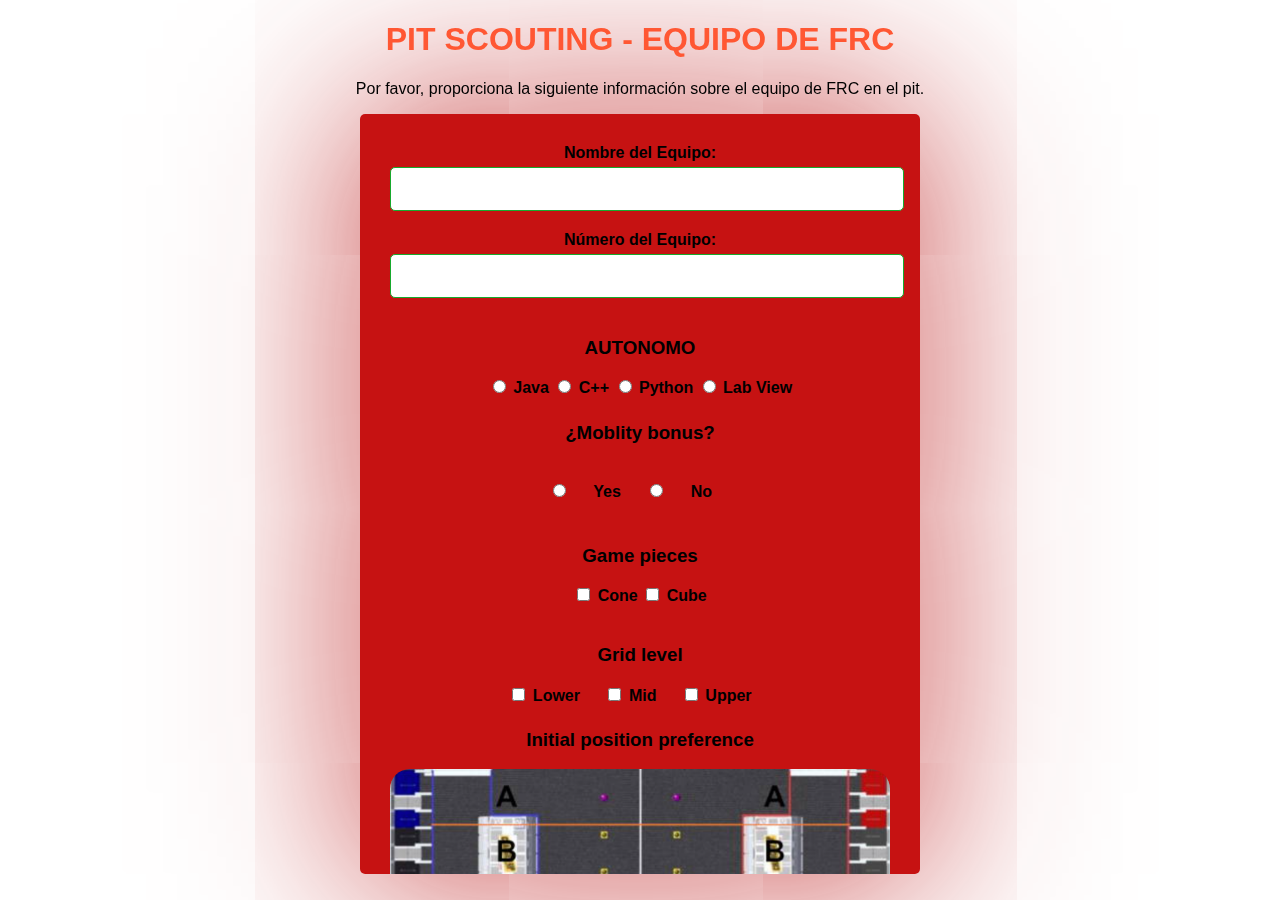
==== index.html @ f93cf677 "bonuses" ====
<!DOCTYPE html>
<html>
<head>
    <title>Pit Scouting - Equipo de FRC</title>
    <style>
        body {
            font-family: Arial, sans-serif;
            background-color: #ffffff;
            text-align: center;
        }
        
        h1 {
            color: #ff5733;
            text-transform: uppercase;
        }
        
        form {
            background-color: #c61212;
            padding: 30px;
            border-radius: 5px;
            box-shadow: 0 0 200px rgba(188, 32, 32, 0.9);
            max-width: 500px;
            margin: 0 auto;
            max-height: 700px;
            overflow: scroll;
        }
        
        label {
            display: block;
            margin-bottom: 5px;
            font-weight: bold;
        }
        
        input[type="radio"],
        input[type="checkbox"] {
            cursor: pointer;
        }

        input[type="text"],
        input[type="number"],
        textarea {
            width: 100%;
            padding: 12px;
            padding-right: 0px;
            margin-bottom: 20px;
            border: 1px solid #17a92d;
            border-radius: 5px;
            font-size: 16px;
        }
        
        input[type="file"] {
            width: 100%;
            margin-bottom: 20px;
        }
        
        input[type="submit"] {
            background-color: #ff5733;
            color: #fff;
            padding: 15px 20px;
            border: none;
            border-radius: 5px;
            font-size: 18px;
            cursor: pointer;
            text-transform: uppercase;
            box-shadow: 
		-6px -6px 26px rgba(255,255,255,.83),
		5px 10px 15px rgba(0,0,0,.05),
		15px 20px 35px rgba(0,0,0,.1),
		inset -2px -2px 2px rgba(0,0,0,.1),
		inset -1px -1px 3px rgba(255,255,255,.6),
		inset 2px 2px 8px rgba(255,255,255,.2),
		inset 1px 1px 8px rgba(255,255,255,.2),
		-6px -6px 26px rgba(255,255,255,.8);
    transition: 300ms ease-out;
        }
        
        input[type="submit"]:hover {
            background-color: #ff1a00;
            box-shadow: 
			4px 4px 6px rgba(0,0,0,.2), 
			5px 10px 35px rgba(0,0,0,.1),
			8px 10px 25px rgba(0,0,0,.1),
			inset -1px -1px 9px rgba(0,0,0,.2),
			inset -1px -1px 3px rgba(255,255,255,.6),
			inset 1px 1px 8px rgba(255,255,255,1),
			inset 4px 4px 24px rgba(0,0,0,.15),
			-5px -5px 15px rgba(255,255,255,.9);
  transform: scale(.98);
        }

        input[type="submit"]:active {
            background-color: #4a0606;
            box-shadow: inset 2px 2px 16px rgba(255,255,255,.9), inset 8px 8px 9px rgba(0,0,0,.2), 5px 10px 5px rgba(0,0,0,.03), -5px -5px 25px rgba(255,255,255,.1), -2px -2px 9px rgba(100,100,100,.1), inset -2px -2px 9px rgba(255,255,255,1);
        }

        /* Estilo para los elementos radio */
        .radio-group {
            margin-bottom: 20px;
        }
        
        .radio-group label {
            display: inline-block;
        }

        .mobility label{
            display: inline-block;
            padding: 20px;
            text-align: left;
        }

        .game-pieces label {
            display: inline-block;
            padding-bottom: 15px;
            
        }

        .grid-level label {
            display: inline-block;
            padding-right: 20px;
        }

        .initial-position embed {
            width: 500px;
            border-radius: 20px;
            box-shadow: black;

        }
    </style>
</head>
<body>
    <h1>Pit Scouting - Equipo de FRC</h1>
    <p>Por favor, proporciona la siguiente información sobre el equipo de FRC en el pit.</p>
    <form action="guardar_datos.php" method="post">
        <label for="nombre_equipo">Nombre del Equipo:</label>
        <input type="text" id="nombre_equipo" name="nombre_equipo" required>
        
        <label for="numero_equipo">Número del Equipo:</label>
        <input type="number" id="numero_equipo" name="numero_equipo" required>
        
        <div class="radio-group">
            <h3>AUTONOMO</h3>
            <input type="radio" id="java" name="programming-language">
            <label for="java">Java</label>

            <input type="radio" id="cpp" name="programming-language">
            <label for="cpp">C++</label>

            <input type="radio" id="python" name="programming-language">
            <label for="python">Python</label>

            <input type="radio" id="labview" name="programming-language">
            <label for="labview">Lab View</label>
        </div>

        <div class="mobility">
            <h3>¿Moblity bonus?</h3>

            <input type="radio" name="yes" id="mobility">
            <label for="yes">Yes</label>

            <input type="radio" name="no" id="mobility">
            <label for="no">No</label>
        </div>

        <div class="game-pieces">
            <h3>Game pieces</h3>
            
            <input type="checkbox" name="cone">
            <label for="cone">Cone</label>

            <input type="checkbox" name="cube">
            <label for="cube">Cube</label>
        </div>

        <div class="grid-level">
            <h3>Grid level</h3>

            <input type="checkbox" name="lower">
            <label for="lower">Lower</label>

            <input type="checkbox" name="mid">
            <label for="mid">Mid</label>

            <input type="checkbox" name="upper">
            <label for="upper">Upper</label>

        </div>

        <div class="initial-position">
            <h3>Initial position preference</h3>
            <embed src="./initial-position.png">

        </div>
        
        <label for="mecanismo_destacado">Mecanismo Destacado:</label>
        <input type="text" id="mecanismo_destacado" name="mecanismo_destacado" required>
        
        <label for="estrategia_juego">Estrategia de Juego:</label>
        <textarea id="estrategia_juego" name="estrategia_juego" rows="4" required>
        </textarea>
        
        <label for="imagenes_equipo">Imágenes del Equipo:</label>
        <input type="file" id="imagenes_equipo" name="imagenes_equipo" multiple>
        
        <input type="submit" value="Guardar Datos">
    </form>
</body>
</html>
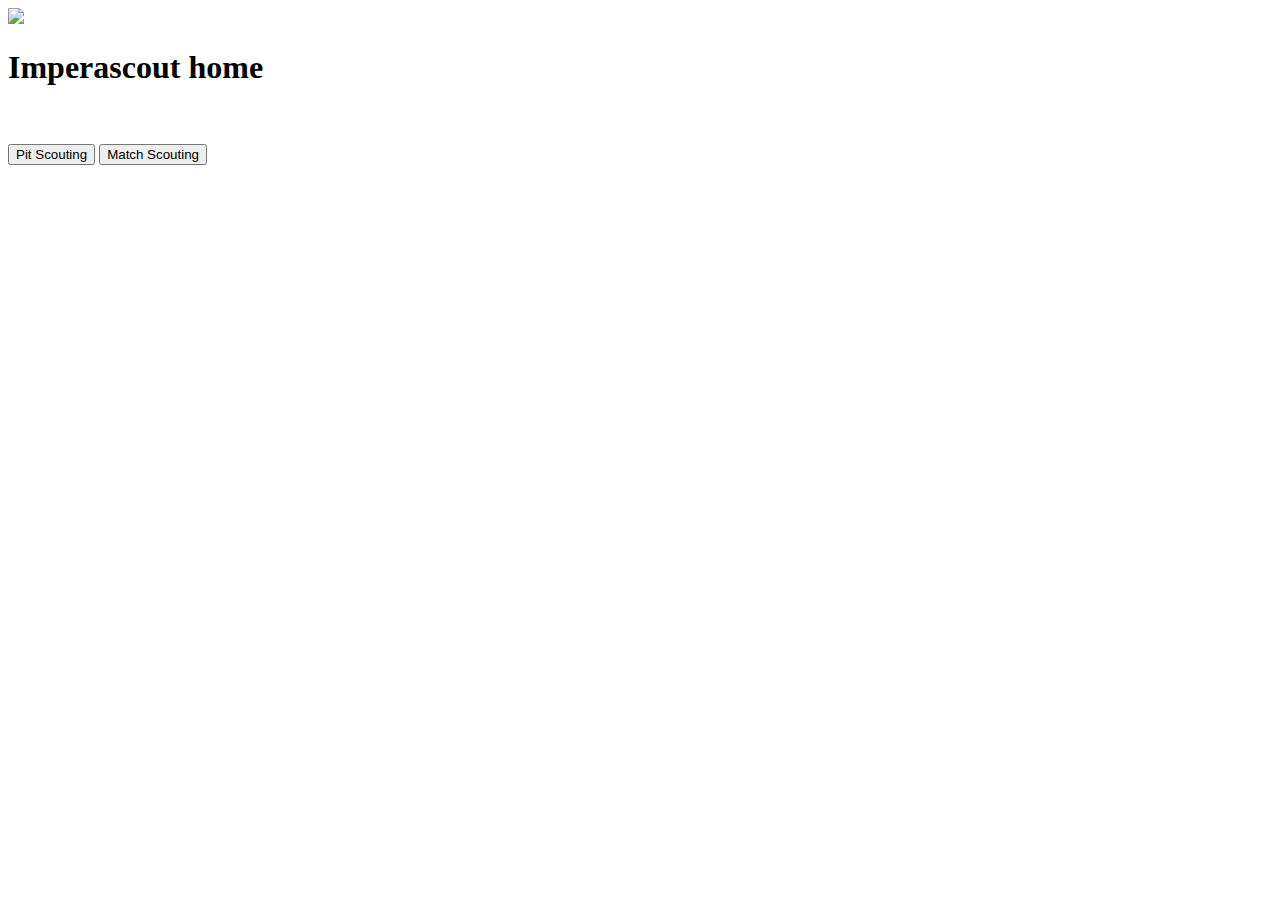
==== commit 4317598e: "relock index" ====
--- a/index.html
+++ b/index.html
@@ -1,208 +1,25 @@
 <!DOCTYPE html>
 <html>
 <head>
-    <title>Pit Scouting - Equipo de FRC</title>
-    <style>
-        body {
-            font-family: Arial, sans-serif;
-            background-color: #ffffff;
-            text-align: center;
-        }
-        
-        h1 {
-            color: #ff5733;
-            text-transform: uppercase;
-        }
-        
-        form {
-            background-color: #c61212;
-            padding: 30px;
-            border-radius: 5px;
-            box-shadow: 0 0 200px rgba(188, 32, 32, 0.9);
-            max-width: 500px;
-            margin: 0 auto;
-            max-height: 700px;
-            overflow: scroll;
-        }
-        
-        label {
-            display: block;
-            margin-bottom: 5px;
-            font-weight: bold;
-        }
-        
-        input[type="radio"],
-        input[type="checkbox"] {
-            cursor: pointer;
-        }
-
-        input[type="text"],
-        input[type="number"],
-        textarea {
-            width: 100%;
-            padding: 12px;
-            padding-right: 0px;
-            margin-bottom: 20px;
-            border: 1px solid #17a92d;
-            border-radius: 5px;
-            font-size: 16px;
-        }
-        
-        input[type="file"] {
-            width: 100%;
-            margin-bottom: 20px;
-        }
-        
-        input[type="submit"] {
-            background-color: #ff5733;
-            color: #fff;
-            padding: 15px 20px;
-            border: none;
-            border-radius: 5px;
-            font-size: 18px;
-            cursor: pointer;
-            text-transform: uppercase;
-            box-shadow: 
-		-6px -6px 26px rgba(255,255,255,.83),
-		5px 10px 15px rgba(0,0,0,.05),
-		15px 20px 35px rgba(0,0,0,.1),
-		inset -2px -2px 2px rgba(0,0,0,.1),
-		inset -1px -1px 3px rgba(255,255,255,.6),
-		inset 2px 2px 8px rgba(255,255,255,.2),
-		inset 1px 1px 8px rgba(255,255,255,.2),
-		-6px -6px 26px rgba(255,255,255,.8);
-    transition: 300ms ease-out;
-        }
-        
-        input[type="submit"]:hover {
-            background-color: #ff1a00;
-            box-shadow: 
-			4px 4px 6px rgba(0,0,0,.2), 
-			5px 10px 35px rgba(0,0,0,.1),
-			8px 10px 25px rgba(0,0,0,.1),
-			inset -1px -1px 9px rgba(0,0,0,.2),
-			inset -1px -1px 3px rgba(255,255,255,.6),
-			inset 1px 1px 8px rgba(255,255,255,1),
-			inset 4px 4px 24px rgba(0,0,0,.15),
-			-5px -5px 15px rgba(255,255,255,.9);
-  transform: scale(.98);
-        }
-
-        input[type="submit"]:active {
-            background-color: #4a0606;
-            box-shadow: inset 2px 2px 16px rgba(255,255,255,.9), inset 8px 8px 9px rgba(0,0,0,.2), 5px 10px 5px rgba(0,0,0,.03), -5px -5px 25px rgba(255,255,255,.1), -2px -2px 9px rgba(100,100,100,.1), inset -2px -2px 9px rgba(255,255,255,1);
-        }
-
-        /* Estilo para los elementos radio */
-        .radio-group {
-            margin-bottom: 20px;
-        }
-        
-        .radio-group label {
-            display: inline-block;
-        }
-
-        .mobility label{
-            display: inline-block;
-            padding: 20px;
-            text-align: left;
-        }
-
-        .game-pieces label {
-            display: inline-block;
-            padding-bottom: 15px;
-            
-        }
-
-        .grid-level label {
-            display: inline-block;
-            padding-right: 20px;
-        }
-
-        .initial-position embed {
-            width: 500px;
-            border-radius: 20px;
-            box-shadow: black;
-
-        }
-    </style>
+    <title>Imperascout home</title>
+    <link rel="stylesheet" href="/home/index.css">
 </head>
 <body>
-    <h1>Pit Scouting - Equipo de FRC</h1>
-    <p>Por favor, proporciona la siguiente información sobre el equipo de FRC en el pit.</p>
-    <form action="guardar_datos.php" method="post">
-        <label for="nombre_equipo">Nombre del Equipo:</label>
-        <input type="text" id="nombre_equipo" name="nombre_equipo" required>
-        
-        <label for="numero_equipo">Número del Equipo:</label>
-        <input type="number" id="numero_equipo" name="numero_equipo" required>
-        
-        <div class="radio-group">
-            <h3>AUTONOMO</h3>
-            <input type="radio" id="java" name="programming-language">
-            <label for="java">Java</label>
 
-            <input type="radio" id="cpp" name="programming-language">
-            <label for="cpp">C++</label>
+    <a href="/home/index.css">
+        <img src="/globalResources/logo_oficial_conNombre.png" class="logo"/>
+        </a>
 
-            <input type="radio" id="python" name="programming-language">
-            <label for="python">Python</label>
+<div class="title">
+    <h1>Imperascout home</h1>
+</div>
 
-            <input type="radio" id="labview" name="programming-language">
-            <label for="labview">Lab View</label>
-        </div>
+<br><br>
 
-        <div class="mobility">
-            <h3>¿Moblity bonus?</h3>
+    <div class="buttons">
+                <a href="/pitScout/pitScouting.html"> <button id="buttonPit" >Pit Scouting</button></a>
+                <button id="buttonPit" >Match Scouting</button>
 
-            <input type="radio" name="yes" id="mobility">
-            <label for="yes">Yes</label>
+    </div>
 
-            <input type="radio" name="no" id="mobility">
-            <label for="no">No</label>
-        </div>
-
-        <div class="game-pieces">
-            <h3>Game pieces</h3>
-            
-            <input type="checkbox" name="cone">
-            <label for="cone">Cone</label>
-
-            <input type="checkbox" name="cube">
-            <label for="cube">Cube</label>
-        </div>
-
-        <div class="grid-level">
-            <h3>Grid level</h3>
-
-            <input type="checkbox" name="lower">
-            <label for="lower">Lower</label>
-
-            <input type="checkbox" name="mid">
-            <label for="mid">Mid</label>
-
-            <input type="checkbox" name="upper">
-            <label for="upper">Upper</label>
-
-        </div>
-
-        <div class="initial-position">
-            <h3>Initial position preference</h3>
-            <embed src="./initial-position.png">
-
-        </div>
-        
-        <label for="mecanismo_destacado">Mecanismo Destacado:</label>
-        <input type="text" id="mecanismo_destacado" name="mecanismo_destacado" required>
-        
-        <label for="estrategia_juego">Estrategia de Juego:</label>
-        <textarea id="estrategia_juego" name="estrategia_juego" rows="4" required>
-        </textarea>
-        
-        <label for="imagenes_equipo">Imágenes del Equipo:</label>
-        <input type="file" id="imagenes_equipo" name="imagenes_equipo" multiple>
-        
-        <input type="submit" value="Guardar Datos">
-    </form>
-</body>
-</html>
+</body>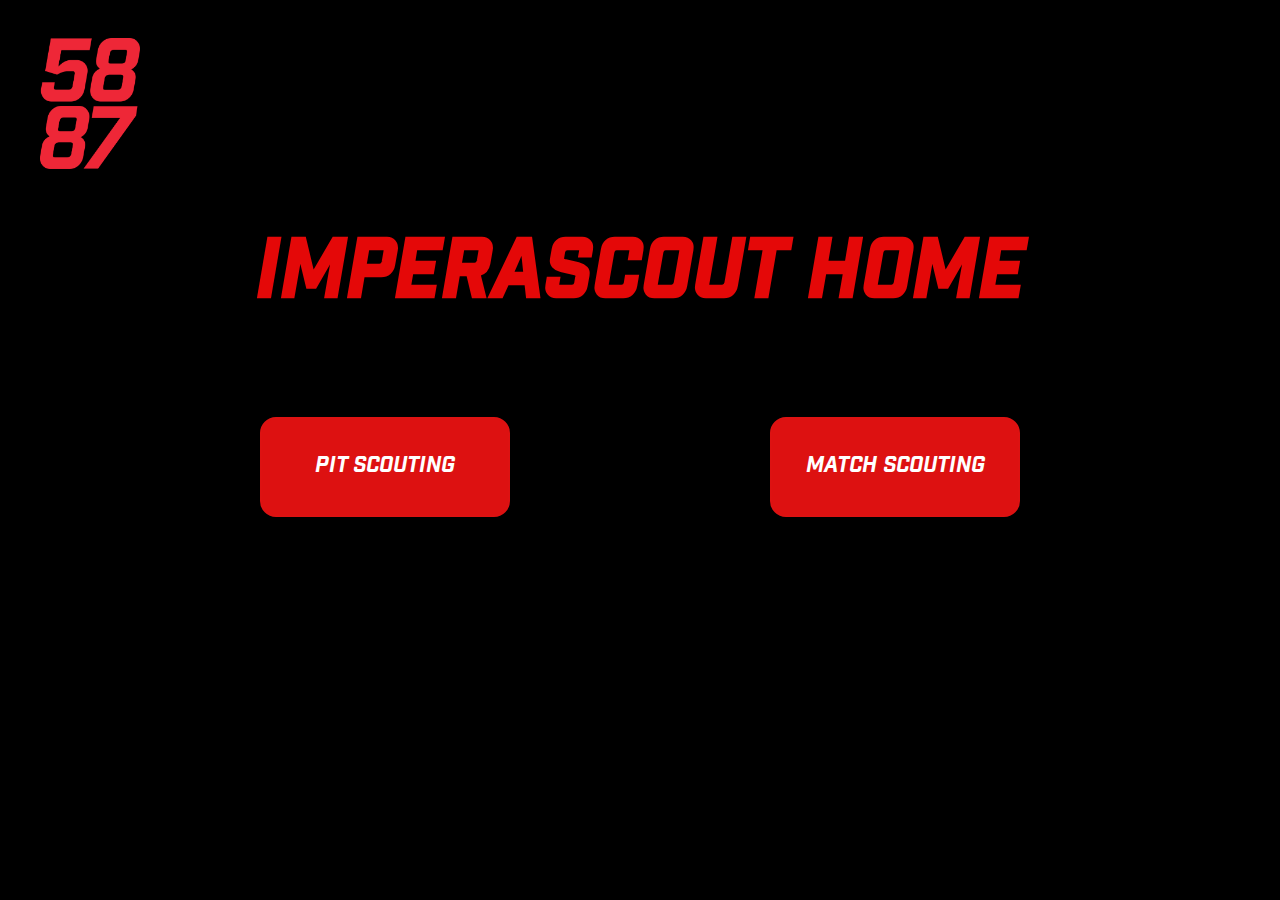
==== commit 1365e7b7: "match-scoutin css" ====
--- a/index.html
+++ b/index.html
@@ -2,12 +2,14 @@
 <html>
 <head>
     <title>Imperascout home</title>
+    <link rel="icon" type="image/x-icon" href="/globalResources/5887_trans.png">
     <link rel="stylesheet" href="/home/index.css">
+    console.log("branch binini")
 </head>
 <body>
 
-    <a href="/home/index.css">
-        <img src="/globalResources/logo_oficial_conNombre.png" class="logo"/>
+    <a href="index.html">
+        <img src="/globalResources/5887_trans.png" class="logo"/>
         </a>
 
 <div class="title">
@@ -17,9 +19,10 @@
 <br><br>
 
     <div class="buttons">
-                <a href="/pitScout/pitScouting.html"> <button id="buttonPit" >Pit Scouting</button></a>
-                <button id="buttonPit" >Match Scouting</button>
+                <a href="/pitScout/homePage/pitScouting.html"> <button id="buttonPit" >Pit Scouting</button></a>
+                <a ><button id="buttonPit" > Match Scouting</button></a>
 
     </div>
 
-</body>+</body>
+
--- a/home/index.css
+++ b/home/index.css
@@ -0,0 +1,76 @@
+@import url('https://fonts.googleapis.com/css2?family=Inter:wght@200&display=swap');
+
+@font-face {
+    font-family: Industry;
+    src: url(/globalResources/Industry-BoldItalic.ttf);
+}
+
+html,
+body {
+  width: 100%;
+  height: 100%;
+  overflow: hidden;
+  margin: 0;
+  display: flex;
+  flex-direction: column;
+  flex-wrap: wrap;
+  font-family: 'Courier New', Courier, monospace;
+  background-color: rgb(0, 0, 0)
+}
+
+h1 {
+    
+    color: #e40808;
+    font-family: 'Industry';
+    text-transform: uppercase;
+    font-size: 5rem;
+
+}
+
+.title {
+    display: flex;
+    flex-wrap: wrap;
+    align-items: center;
+    justify-content: space-around;
+}
+
+.logo {
+    width: 100px;
+    display: block;
+    align-content: start;
+    margin-left: 40px;
+    margin-top: 20px;
+    margin-bottom: 0px;
+}
+
+.buttons {
+    display: flex;
+    flex-wrap: wrap;
+    align-items: center;
+    justify-content: space-evenly;
+    
+}
+  
+ #buttonPit {
+    background-color: rgb(221, 17, 17);
+    color: #fff;
+    border: 2px solid #dd1212;
+    border-radius: 1rem;
+    width: 250px;
+    height: 100px;
+    font-size: 22px;
+    font-family: 'Industry';
+    text-transform: uppercase;
+    text-wrap: wrap;
+    padding: auto;
+  }
+  
+ #buttonPit:hover {
+    background-color: #960c0c;
+    transition: background-color .15s, font-size .15s;
+    font-size: 18px;
+  }
+  
+ #buttonPit:active {
+    border-color: #fff;
+  }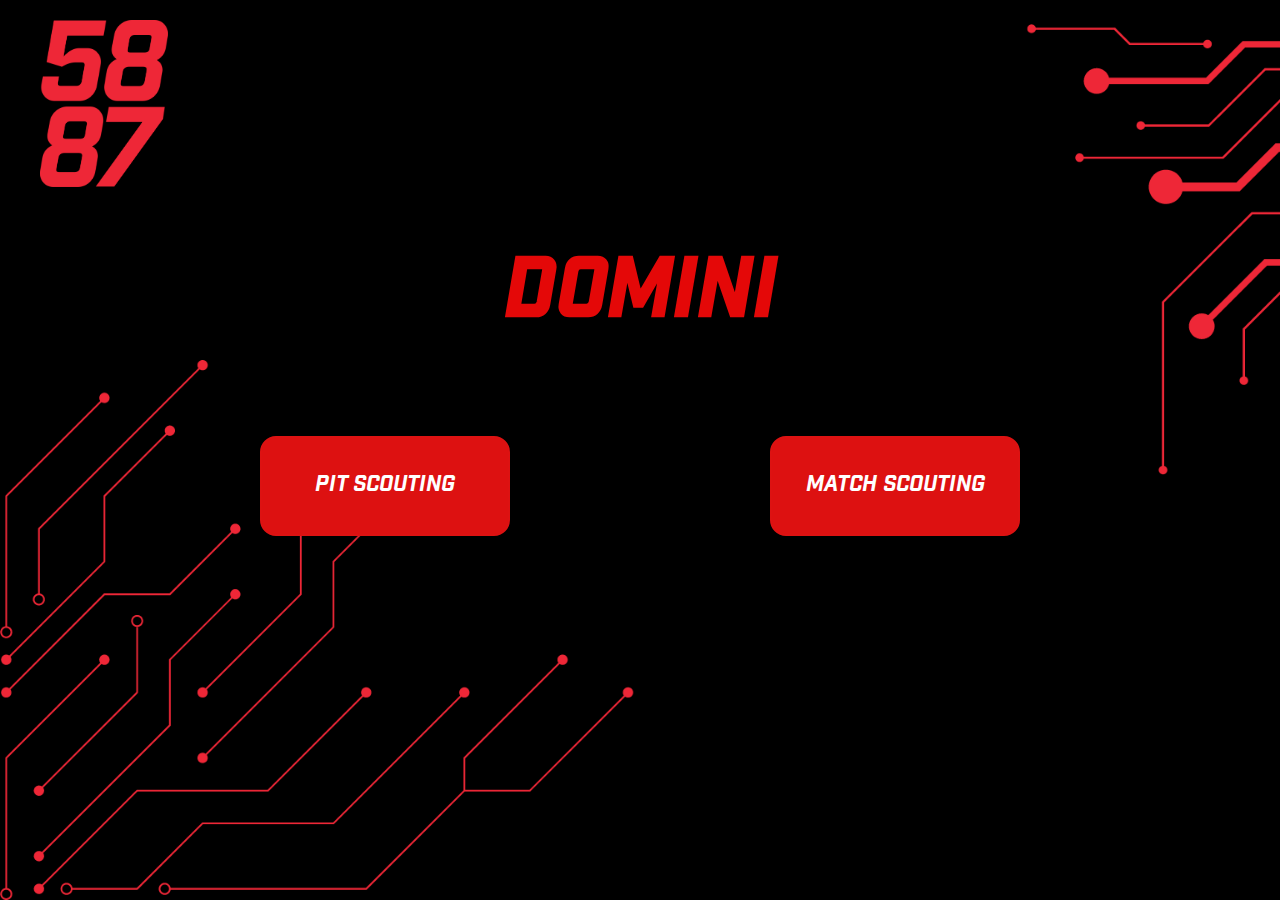
==== commit d579c365: "Final App" ====
--- a/index.html
+++ b/index.html
@@ -2,27 +2,28 @@
 <html>
 <head>
     <title>Imperascout home</title>
-    <link rel="icon" type="image/x-icon" href="/globalResources/5887_trans.png">
+    <link rel="icon" type="image/x-icon" href="/globalResources/Engrane.png">
     <link rel="stylesheet" href="/home/index.css">
-    console.log("branch binini")
 </head>
 <body>
 
+    <div id="allBody">
     <a href="index.html">
         <img src="/globalResources/5887_trans.png" class="logo"/>
         </a>
 
 <div class="title">
-    <h1>Imperascout home</h1>
+    <h1>DOMINI</h1>
 </div>
 
 <br><br>
 
     <div class="buttons">
                 <a href="/pitScout/homePage/pitScouting.html"> <button id="buttonPit" >Pit Scouting</button></a>
-                <a ><button id="buttonPit" > Match Scouting</button></a>
+                <a href="/matchScout/matchScout.html"><button id="buttonPit" >Match Scouting</button></a>
 
     </div>
 
-</body>
+</div>
 
+</body>--- a/home/index.css
+++ b/home/index.css
@@ -2,7 +2,7 @@
 
 @font-face {
     font-family: Industry;
-    src: url(/globalResources/Industry-BoldItalic.ttf);
+    src: url(/matchScout/resources/Industry-BoldItalic.ttf);
 }
 
 html,
@@ -14,7 +14,6 @@
   display: flex;
   flex-direction: column;
   flex-wrap: wrap;
-  font-family: 'Courier New', Courier, monospace;
   background-color: rgb(0, 0, 0)
 }
 
@@ -35,7 +34,7 @@
 }
 
 .logo {
-    width: 100px;
+    width: 10%;
     display: block;
     align-content: start;
     margin-left: 40px;
@@ -73,4 +72,11 @@
   
  #buttonPit:active {
     border-color: #fff;
-  }+  }
+
+body {
+    background-image: url("/home/resources/2.png");
+    background-size: cover;
+    background-repeat: no-repeat;
+    background-attachment: fixed;
+  }
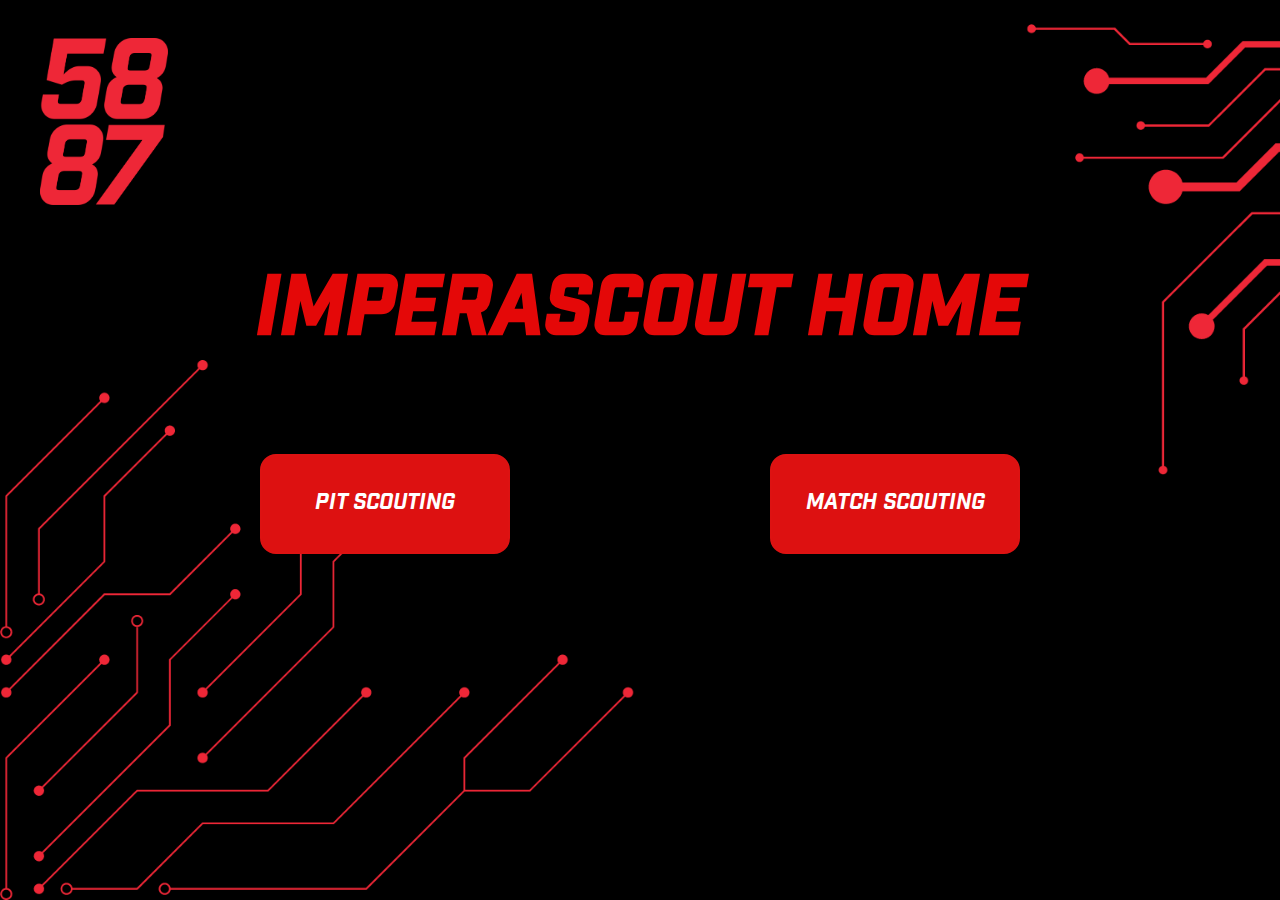
==== commit 08759a2f: "scrollable section" ====
--- a/index.html
+++ b/index.html
@@ -2,18 +2,19 @@
 <html>
 <head>
     <title>Imperascout home</title>
-    <link rel="icon" type="image/x-icon" href="/globalResources/Engrane.png">
+    <link rel="icon" type="image/x-icon" href="/globalResources/5887_trans.png">
     <link rel="stylesheet" href="/home/index.css">
+    
+    console.log("branch binini")
 </head>
 <body>
 
-    <div id="allBody">
     <a href="index.html">
         <img src="/globalResources/5887_trans.png" class="logo"/>
         </a>
 
 <div class="title">
-    <h1>DOMINI</h1>
+    <h1>Imperascout home</h1>
 </div>
 
 <br><br>
@@ -24,6 +25,5 @@
 
     </div>
 
-</div>
+</body>
 
-</body>